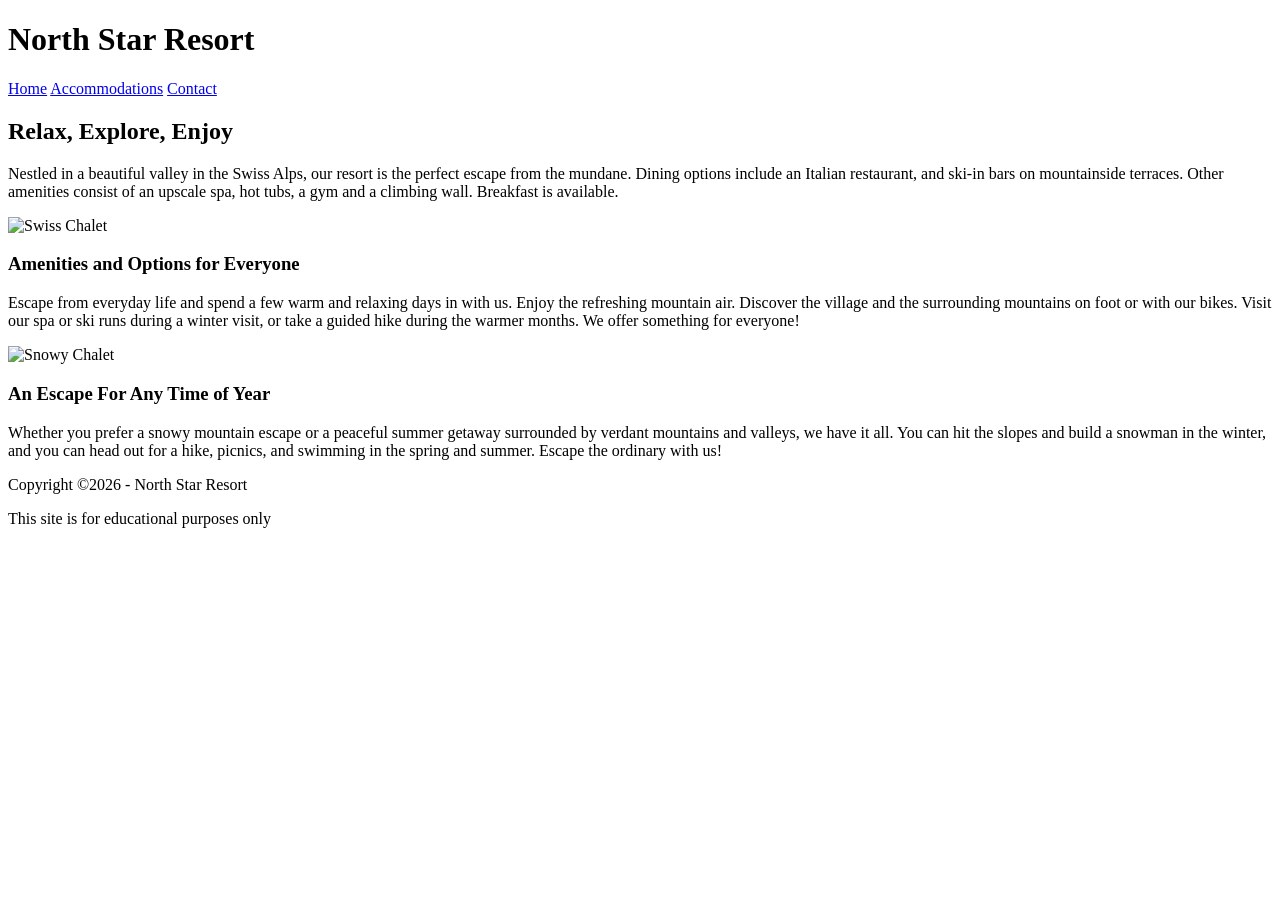
==== index.html @ d58bc490 "Add files via upload" ====
<!DOCTYPE html>
<html lang="en">
    <head>
        <meta charset="utf-8">
        <title>North Star Resort</title>
        <link rel="icon" type="image/x-icon" href="images/favicon.ico">
        <meta name="author" content="Luke Lunzer">
        <meta name="description" content="Ski Resort Website">

       <link rel="preconnect" href="https://fonts.googleapis.com">
        <link rel="preconnect" href="https://fonts.gstatic.com" crossorigin>
        <link href="https://fonts.googleapis.com/css2?family=Roboto:ital,wght@0,100..900;1,100..900&family=Rye&display=swap" rel="stylesheet">

        <link rel="stylesheet" type="text/css" href="style.css" />
    </head>
<body>
<div class="site-wrapper">

<header class="hero">

    <h1 class="main-title">North Star Resort</h1>

    <nav class="nav">
      <a href="#home">Home</a>
      <a href="#accommodations">Accommodations</a>
      <a href="contact.html">Contact</a>
    </nav>

  </header>


  <section class="intro" id="home">

    <h2 class="section-title">Relax, Explore, Enjoy</h2>

    <p>Nestled in a beautiful valley in the Swiss Alps, our resort is the perfect escape from the mundane. Dining options include an Italian restaurant, and ski-in bars on mountainside terraces. Other amenities consist of an upscale spa, hot tubs, a gym and a climbing wall. Breakfast is available.</p>


  </section>


  <section class="two-column">

    <div class="column">

      <img src="images/swiss-chalet.jpg" alt="Swiss Chalet">

      <h3 class="column-title">Amenities and Options for Everyone</h3>

      <p>Escape from everyday life and spend a few warm and relaxing days in with us. Enjoy the refreshing mountain air. Discover the village and the surrounding mountains on foot or with our bikes. Visit our spa or ski runs during a winter visit, or take a guided hike during the warmer months. We offer something for everyone!</p>

    </div>

    <div class="column">
      <img src="images/snowy-chalet.jpg" alt="Snowy Chalet">

      <h3 class="column-title"> An Escape For Any Time of Year
</h3>

      <p>Whether you prefer a snowy mountain escape or a peaceful summer getaway surrounded by verdant mountains and valleys, we have it all. You can hit the slopes and build a snowman in the winter, and you can head out for a hike, picnics, and swimming in the spring and summer. Escape the ordinary with us!</p>
    </div>

  </section>



  <footer class="footer">

    <p>Copyright ©2026 - North Star Resort</p>
    <p>This site is for educational purposes only</p>

  </footer>

  </div>
</body>
</html>
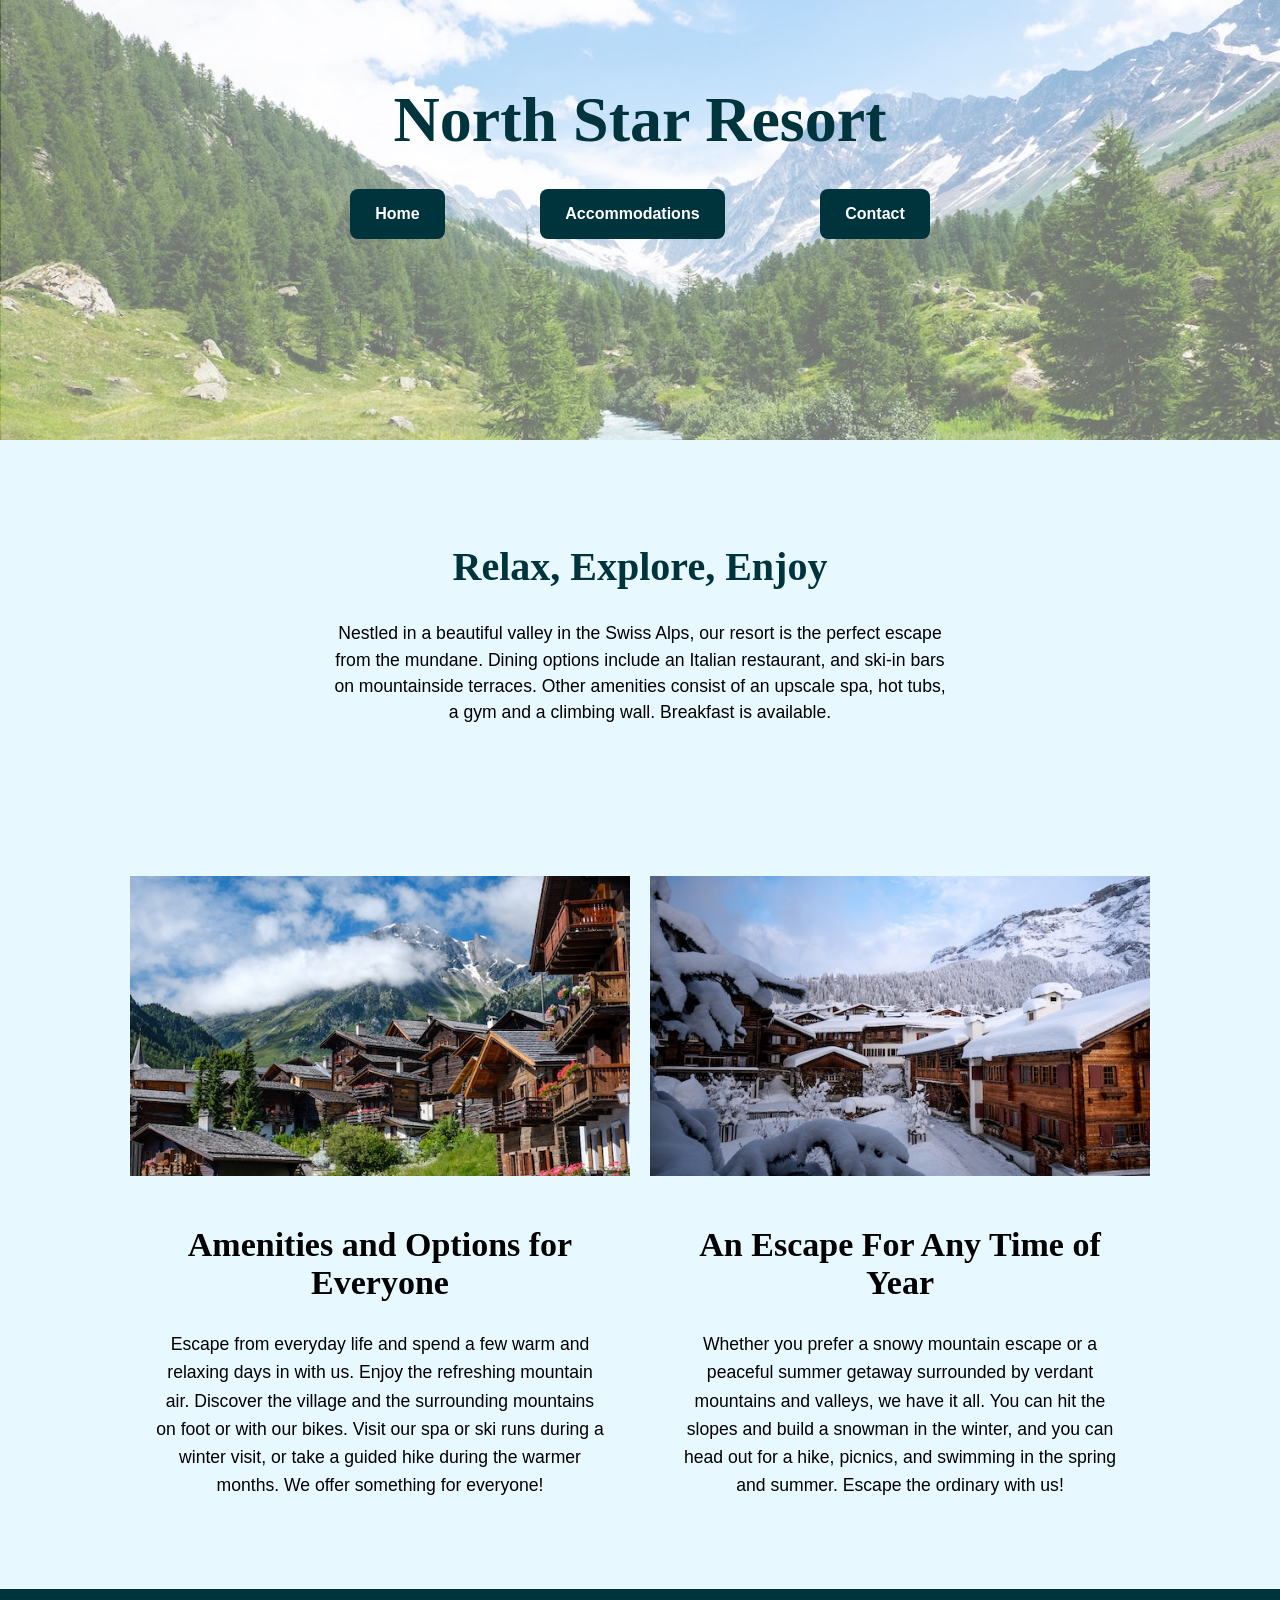
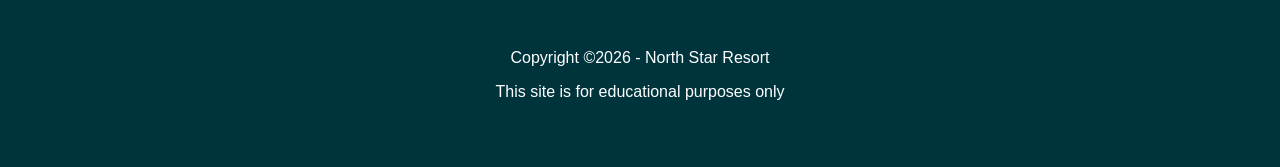
==== commit affeee92: "Add files via upload" ====
--- a/index.html
+++ b/index.html
@@ -11,7 +11,7 @@
         <link rel="preconnect" href="https://fonts.gstatic.com" crossorigin>
         <link href="https://fonts.googleapis.com/css2?family=Roboto:ital,wght@0,100..900;1,100..900&family=Rye&display=swap" rel="stylesheet">
 
-        <link rel="stylesheet" type="text/css" href="style.css" />
+        <link rel="stylesheet" href="styles.css">
     </head>
 <body>
 <div class="site-wrapper">
--- a/styles.css
+++ b/styles.css
@@ -0,0 +1,241 @@
+:root {
+  --sky: #e8f8ff;
+  --dk-cyan: #00343d;
+  --white: #ffffff;
+  --dk-gray: #222222;
+  --fonts: 'Rye', 'Roboto', 'sans-serif';
+}
+
+html, body {
+  margin: 0;
+  padding: 0;
+  box-sizing: border-box;
+}
+
+body {
+  background: var(--sky);
+  font-family: 'Roboto', sans-serif;
+}
+
+.hero {
+  background: url("images/swiss-valley.jpg") center/cover;
+  height: 400px;
+  width: 100%;
+  text-align: center;
+  padding-top: 40px;
+}
+
+.main-title {
+  font-size: 4rem;            
+  font-weight: 700;     
+  font-family: var(--fonts);        
+  color: var(--dk-cyan);       
+  text-align: center;
+  margin-bottom: 2rem;          
+}
+
+.nav a {
+  display: inline-block;                   
+  padding: 1rem 1.6rem;          
+  margin: 0 45px;                        
+  background-color: var(--dk-cyan);   
+  color: white;                          
+  font-weight: bold;
+  text-decoration: none;             
+  border-radius: 8px;                       
+}
+
+.nav a:hover {
+  background-color: rgba(224, 238, 255, 0.8);
+  color: var(--dk-cyan)                                
+}
+
+/* middle sction*/
+
+.intro {
+  background-color: var(--sky);
+  text-align: center;
+  padding: 70px 20px;
+}
+
+.section-title {
+font-size: 2.5rem;     
+  font-weight: 700;              
+  color: var(--dk-cyan);            
+  margin-bottom: 30px;
+  font-family: var(--fonts);  
+  text-align: center;                      
+}
+
+.intro p {
+ width: 50%;                 
+  max-width: 700px;           
+  margin: 0 auto 10px auto;    
+  font-size: 1.1rem; 
+  font-family: 'Roboto', sans-serif;        
+  line-height: 1.5;            
+  text-align: center;            
+}
+
+
+/* column stuff */
+
+.two-column {
+  display: flex;
+  justify-content: center; 
+  gap: 20px;              
+  padding: 70px 20px;
+  background-color: var(--sky);
+  flex-wrap: wrap;  
+}
+
+.column {      
+  max-width: 500px;      
+  display: flex;
+  flex-direction: column;
+  align-items: center;
+}
+
+.column img {
+  width: 100%;            
+  height: 300px;       
+  margin-bottom: 15px;
+}
+
+.column-title {
+  display: inline-block;
+  padding: 1px 30px;
+  font-family: var(--fonts);  
+  text-align: center; 
+  margin-bottom: 10px;
+  font-size: 34px;
+  font-weight: bold;
+}
+
+.column p {
+  font-size: 1.1rem;         
+  line-height: 1.6;             
+  text-align: center;           
+  margin-bottom: 20px;            
+  width: 90%;                       
+  margin-left: auto;               
+  margin-right: auto;    
+}
+
+/* footer */
+
+.footer {
+  background: var(--dk-cyan);
+  text-align: center;
+  padding: 50px 20px;
+}
+
+.footer p {
+  width: 300px;
+  color: white;
+  margin: 10px auto;
+  font-family: 'Roboto', sans-serif;
+  padding-bottom: 6px;
+}
+
+.container {
+  max-width: 1280px;   
+}
+
+
+/* CONTACT PAGE STUFF BELOW */
+
+
+
+.contact-container {
+  display: flex;
+  justify-content: space-between;
+  gap: 40px;
+  max-width: 1280px;
+  margin: 80px auto 40px auto;
+  padding: 0 20px;
+}
+
+.contact-column {
+  flex: 1;              
+  min-width: 400px;            
+}
+
+/* left column */
+
+.left-column h2 {
+  font-family: 'Rye', 'sans-serif';
+  font-size: 2.5rem;
+  color: var(--dk-cyan);
+  margin-bottom: 15px;
+}
+
+.left-column p {
+  font-size: 1.1rem;
+  line-height: 1.6;
+  margin-bottom: 15px;
+}
+
+.left-column img {
+  width: 100%;
+  height: auto;
+  margin-top: 15px;
+}
+
+/* right column */
+
+.right-column {
+  margin-top: 100px; 
+}
+
+.right-column form {
+  display: flex;
+  flex-direction: column;
+}
+
+.right-column form label {
+  font-weight: bold;
+  margin-top: 10px;
+}
+
+/* makes the boxes bigger */
+
+.right-column form input, .right-column form textarea {
+  padding: 8px;
+  border: 1px solid #ccc;
+  border-radius: 6px;
+  font-size: 1rem;
+  width: auto;
+}
+
+/* phone or email choices section */
+
+.right-column form fieldset {
+  display: flex; 
+  justify-content: center;         
+  align-items: center;      
+  gap: 40px;     
+  margin-top: 20px;           
+  border: 1px solid var(--dk-cyan);  
+  border-radius: 10px;
+}
+
+.right-column form fieldset legend {
+  margin-right: 5px; 
+  font-weight: bold;
+  font-size: 1rem;     
+  color: #00343d;  
+}
+
+/* submit button */
+
+.right-column form input[type="submit"] {
+  margin-top: 20px;
+  margin-right: 5px; 
+  font-weight: bold;
+  background-color: #00343d;
+  color: #fff;
+  border: none;
+  padding: 10px 15px;
+  border-radius: 6px;
+}
